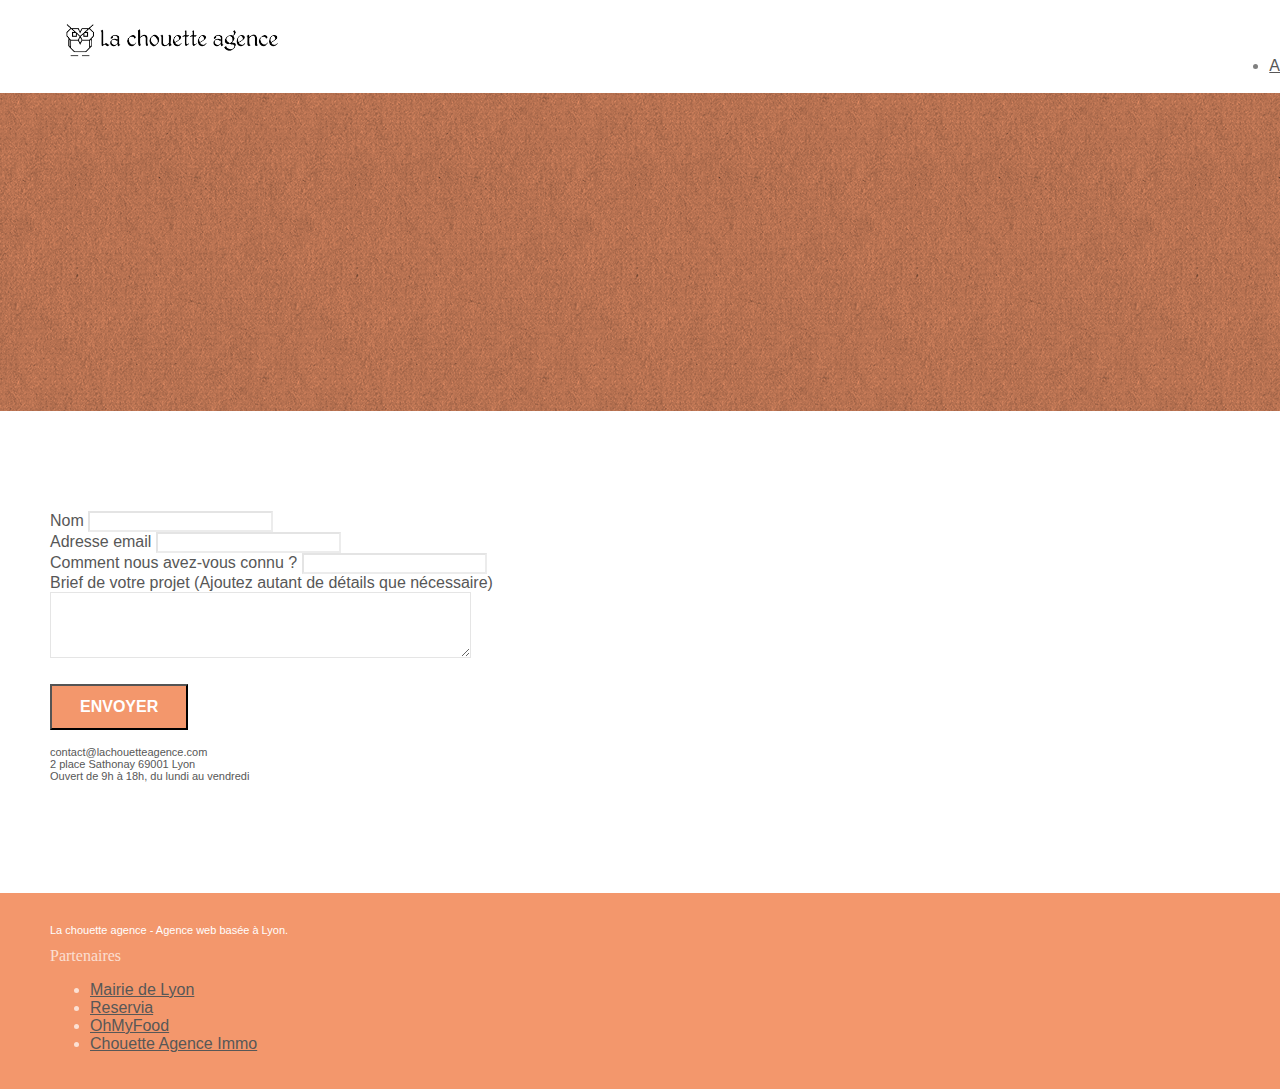
==== contact.html @ bffc6fe8 "balise canonical" ====
<!doctype html>
<html lang="fr">
<head> 
	<title>La Chouette Agence - Contact</title>

    <meta charset="utf-8">
    <meta name="description" content="Prêt pour redonner vie à votre projet ? Contactez La Chouette agence et parlez-nous de ce projet. Notre équipe aura le plaisir de vous contacter au plus vite et de commencer à le modeler selon vos besoins">
    <meta name="viewport" content="width=device-width, initial-scale=1.0, viewport-fit=cover">
	<meta name="robots" content="index, follow">

	<link rel="shortcut icon" type="image/ico" href="favicon.ico">
	<link rel="canonical" href="https://marysau.github.io/MaryleneSaurat_4_16022021/contact.html"/>

	<link rel="stylesheet" type="text/css" href="./css/bootstrap.min.css">
	<link rel="stylesheet" type="text/css" href="style.css">
	<link rel="stylesheet" type="text/css" href="./css/font-awesome.min.css">
	<link rel="stylesheet" type="text/css" href="./css/et-line.min.css">
	
    
<!-- Analytics -->
 
<!-- Analytics END -->
    
</head>
<body>
<!-- Principal conteneur -->
<div class="page-container">
    
<!-- bloc-0 -->
<div class="bloc bgc-white l-bloc " id="bloc-0">
	<div class="container bloc-sm">
		<nav class="navbar row">
			<div class="navbar-header">
				<a class="navbar-brand" href="index.html"><img src="img/la-chouette-agence.jpg" alt="Logo de La chouette agence" height="40" /></a>
				<!--<button id="nav-toggle" type="button" class="ui-navbar-toggle navbar-toggle" data-toggle="collapse" data-target=".navbar-1"><span class="sr-only">Toggle navigation</span><span class="icon-bar"></span><span class="icon-bar"></span><span class="icon-bar"></span></button>-->
			</div>
			<div class="collapse navbar-collapse navbar-1 special-dropdown-nav">
				<ul class="site-navigation nav navbar-nav">
					<li><a href="index.html">Accueil</a></li>
					<li></li>
					<li><a href="contact.html">Contact</a></li>
				</ul>
			</div>
		</nav>
	</div>
</div>
<!-- bloc-0 END -->

<!-- bloc-6 -->
<div class="bloc bg-dots-bg bg-repeat bgc-atomic-tangerine d-bloc bloc-bg-texture texture-paper" id="bloc-6">
	<div class="container bloc-lg">
		<div class="row">
			<div class="col-sm-12">
				<h1 class="text-center hero-bloc-text tc-white">
					Parlons web design !
				</h1>
				<p class="text-center mg-lg tc-white tight-width-whitespace">
					Nous sommes ravis que vous souhaitiez collaborer avec notre agence.<br>
					Parlez-nous de votre projet en complétant le formulaire ci-dessous.
				</p>
			</div>
		</div>
	</div>
</div>
<!-- bloc-6 END -->

<!-- bloc-7 -->
<div class="bloc bgc-white l-bloc" id="bloc-7">
	<div class="container bloc-lg">
		<div class="row">
			<div class="col-sm-6">
				<form id="form_1" novalidate success-msg="Your message has been sent." fail-msg="Sorry it seems that our mail server is not responding, Sorry for the inconvenience!">
					<div class="form-group">
						<label>
							Nom
						</label>
						<input id="name" class="form-control" required />
					</div>
					<div class="form-group">
						<label>
							Adresse email
						</label>
						<input id="email" class="form-control" type="email" required />
					</div>
					<div class="form-group">
						<label>
							Comment nous avez-vous connu ?
						</label>
						<input class="form-control" type="email" required id="input_504" />
					</div>
					<div class="form-group">
						<label>
							Brief de votre projet (Ajoutez autant de détails que nécessaire)<br>
						</label><textarea id="message" class="form-control" rows="4" cols="50" required></textarea>
					</div> 
					<button class="bloc-button btn btn-lg btn-block cta-hero btn-atomic-tangerine" type="submit">
						Envoyer
					</button>
				</form>
			</div>
			<div class="col-sm-6">
				<p>
					contact@lachouetteagence.com<br>2 place Sathonay 69001 Lyon<br>Ouvert de 9h à 18h, du lundi au vendredi<br>
				</p>
			</div>
		</div>
	</div>
</div>
<!-- bloc-7 END -->

<!-- ScrollToTop Button -->
<a class="bloc-button btn btn-d scrollToTop" onclick="scrollToTarget('1')"><span class="fa fa-chevron-up"></span></a>
<!-- ScrollToTop Button END-->


<!-- Footer - bloc-8 -->
<footer class="bloc bgc-atomic-tangerine d-bloc" id="bloc-8">
	<div class="container bloc-sm">
		<div class="row">
			<div class="col-sm-12">
				<p class="text-center white">
					La chouette agence - Agence web basée à Lyon.<br>
				</p>
				<div class="row row-no-gutters social">
					<div class="col-sm-3">
						<div class="text-center">
							<a class="social" href="https://www.twitter.com" title="Twitter"><span class="fa fa-twitter icon-md"></span></a>
						</div>
					</div>
					<div class="col-sm-3">
						<div class="text-center">
							<a class="social" href="https://www.facebook.com" title="Facebook" target="_blank" rel="noreferrer noopener"><span class="fa fa-facebook icon-md"></span></a>
						</div>
					</div>
					<div class="col-sm-3">
						<div class="text-center">
							<a class="social" href="https://www.dribbble.com" title="Dribble" target="_blank" rel="noreferrer noopener"><span class="fa fa-dribbble icon-md"></span></a>
						</div>
					</div>
					<div class="col-sm-3">
						<div class="text-center">
							<a class="social" href="https://www.instagram.com" title="Instagram" target="_blank" rel="noreferrer noopener"><span class="fa fa-instagram icon-md"></span></a>
						</div>
					</div>
				</div>
				<div class="row">
					<div class="col-sm-4">
						Partenaires
						<ul>
							<li><a href="#" title="Mairie de Lyon" target="_blank" rel="noreferrer noopener">Mairie de Lyon</a></li>
							<li><a href="#" title="Reservia" target="_blank" rel="noreferrer noopener">Reservia</a></li>
							<li><a href="#" title="OhMyFood" target="_blank" rel="noreferrer noopener">OhMyFood</a></li>
							<li><a href="#" title="Chouette Agence Immo" target="_blank" rel="noreferrer noopener">Chouette Agence Immo</a></li>
						</ul>		
					</div>
				</div>
			</div>
		</div>
	</div>
</footer>
<!-- Footer - bloc-8 END -->

</div>
<!-- Principal conteneur END -->

<!-- JavaScript -->
<script src="./js/jquery-2.1.0.js" defer></script>
<script src="./js/bootstrap.js" defer></script>
<script src="./js/blocs.js" defer></script>
<script src="./js/jquery.touchSwipe.js" defer></script>
<script src="./js/gmaps.js" defer></script>
<!-- JavaScript END -->

</body>
</html>
---- style.css ----
body {
    margin: 0;
    padding: 0;
    background: #FFF;
    overflow-x: hidden;
    -webkit-font-smoothing: antialiased;
    -moz-osx-font-smoothing: grayscale;
}

a,
button {
    transition: all .3s ease-in-out;
    outline: none!important;
}

a:hover {
    text-decoration: none;
    cursor: pointer;
}

#page-loading-blocs-notifaction {
    position: fixed;
    top: 0;
    bottom: 0;
    width: 100%;
    z-index: 100000;
    background: #FFFFFF url("img/pageload-spinner.gif") no-repeat center center;
}

.bloc {
    width: 100%;
    clear: both;
    background: 50% 50% no-repeat;
    padding: 0 50px;
    -webkit-background-size: cover;
    -moz-background-size: cover;
    -o-background-size: cover;
    background-size: cover;
    position: relative;
}

.bloc .container {
    padding-left: 0;
    padding-right: 0;
}

.bloc-lg {
    padding: 100px 50px;
}

.bloc-md {
    padding: 50px;
}

.bloc-sm {
    padding: 20px 50px;
}

.bg-center,
.bg-l-edge,
.bg-r-edge,
.bg-t-edge,
.bg-b-edge,
.bg-tl-edge,
.bg-bl-edge,
.bg-tr-edge,
.bg-br-edge,
.bg-repeat {
    -webkit-background-size: auto!important;
    -moz-background-size: auto!important;
    -o-background-size: auto!important;
    background-size: auto!important;
}

.bg-repeat {
    background: repeat;
}

.bg-t-edge {
    background: top no-repeat;
}

.bloc-bg-texture::before {
    content: "";
    background-size: 2px 2px;
    position: absolute;
    top: 0;
    bottom: 0;
    left: 0;
    right: 0;
}

.texture-paper::before {
    background: url("img/texture-paper.jpg");
    background-size: 280px 280px;
}

.b-parallax {
    background-attachment: fixed;
}

.d-bloc {
    color: rgba(255, 255, 255, .7);
}

.d-bloc button:hover {
    color: rgba(255, 255, 255, .9);
}

.d-bloc .icon-round,
.d-bloc .icon-square,
.d-bloc .icon-rounded,
.d-bloc .icon-semi-rounded-a,
.d-bloc .icon-semi-rounded-b {
    border-color: rgba(255, 255, 255, .9);
}

.d-bloc .divider-h span {
    border-color: rgba(255, 255, 255, .2);
}

.d-bloc .a-btn,
.d-bloc .navbar a,
.d-bloc .navbar-brand,
.d-bloc a .icon-sm,
.d-bloc a .icon-md,
.d-bloc a .icon-lg,
.d-bloc a .icon-xl,
.d-bloc h1 a,
.d-bloc h2 a,
.d-bloc h3 a,
.d-bloc h4 a,
.d-bloc h5 a,
.d-bloc h6 a,
.d-bloc p a {
    color: rgba(255, 255, 255, .6);
}

.d-bloc .a-btn:hover,
.d-bloc .navbar a:hover,
.d-bloc .navbar-brand:hover,
.d-bloc a:hover .icon-sm,
.d-bloc a:hover .icon-md,
.d-bloc a:hover .icon-lg,
.d-bloc a:hover .icon-xl,
.d-bloc h1 a:hover,
.d-bloc h2 a:hover,
.d-bloc h3 a:hover,
.d-bloc h4 a:hover,
.d-bloc h5 a:hover,
.d-bloc h6 a:hover,
.d-bloc p a:hover {
    color: rgba(255, 255, 255, 1);
}

.d-bloc .navbar-toggle .icon-bar {
    background: rgba(255, 255, 255, 1);
}

.d-bloc .btn-wire,
.d-bloc .btn-wire:hover {
    color: rgba(255, 255, 255, 1);
    border-color: rgba(255, 255, 255, 1);
}

.d-bloc .panel {
    color: rgba(0, 0, 0, .5);
}

.d-bloc .panel button:hover {
    color: rgba(0, 0, 0, .7);
}

.d-bloc .panel icon {
    border-color: rgba(0, 0, 0, .7);
}

.d-bloc .panel .divider-h span {
    border-color: rgba(0, 0, 0, .1);
}

.d-bloc .panel .a-btn {
    color: rgba(0, 0, 0, .6);
}

.d-bloc .panel .a-btn:hover {
    color: rgba(0, 0, 0, 1);
}

.d-bloc .panel .btn-wire,
.d-bloc .panel .btn-wire:hover {
    color: rgba(0, 0, 0, .7);
    border-color: rgba(0, 0, 0, .3);
}

.d-bloc .panel,
.l-bloc {
    color: rgba(0, 0, 0, .5);
}

.d-bloc .panel button:hover,
.l-bloc button:hover {
    color: rgba(0, 0, 0, .7);
}

.l-bloc .icon-round,
.l-bloc .icon-square,
.l-bloc .icon-rounded,
.l-bloc .icon-semi-rounded-a,
.l-bloc .icon-semi-rounded-b {
    border-color: rgba(0, 0, 0, .7);
}

.d-bloc .panel .divider-h span,
.l-bloc .divider-h span {
    border-color: rgba(0, 0, 0, .1);
}

.d-bloc .panel .a-btn,
.l-bloc .a-btn,
.l-bloc .navbar a,
.l-bloc .navbar-brand,
.l-bloc a .icon-sm,
.l-bloc a .icon-md,
.l-bloc a .icon-lg,
.l-bloc a .icon-xl,
.l-bloc h1 a,
.l-bloc h2 a,
.l-bloc h3 a,
.l-bloc h4 a,
.l-bloc h5 a,
.l-bloc h6 a,
.l-bloc p a {
    color: rgba(0, 0, 0, .6);
}

.d-bloc .panel .a-btn:hover,
.l-bloc .a-btn:hover,
.l-bloc .navbar a:hover,
.l-bloc .navbar-brand:hover,
.l-bloc a:hover .icon-sm,
.l-bloc a:hover .icon-md,
.l-bloc a:hover .icon-lg,
.l-bloc a:hover .icon-xl,
.l-bloc h1 a:hover,
.l-bloc h2 a:hover,
.l-bloc h3 a:hover,
.l-bloc h4 a:hover,
.l-bloc h5 a:hover,
.l-bloc h6 a:hover,
.l-bloc p a:hover {
    color: rgba(0, 0, 0, 1);
}

.l-bloc .navbar-toggle .icon-bar {
    color: rgba(0, 0, 0, .6);
}

.d-bloc .panel .btn-wire,
.d-bloc .panel .btn-wire:hover,
.l-bloc .btn-wire,
.l-bloc .btn-wire:hover {
    color: rgba(0, 0, 0, .7);
    border-color: rgba(0, 0, 0, .3);
}

.voffset {
    margin-top: 30px;
}

.voffset-lg {
    margin-top: 80px;
}

.row-no-gutters {
    margin-right: 0;
    margin-left: 0;
}

.row.row-no-gutters > [class^="col-"],
.row.row-no-gutters > [class*=" col-"] {
    padding-right: 0;
    padding-left: 0;
}

#bloc-1-hero h1 {
    font-size: 32px;
}

.navbar {
    margin-bottom: 0;
    z-index: 1;
}

.navbar-brand {
    height: auto;
    padding: 3px 15px;
    font-size: 25px;
    font-weight: normal;
    font-weight: 600;
    line-height: 44px;
}

.navbar-brand img {
    max-height: 200px;
    margin: 0 5px 0 0;
    display: inline;
}

.navbar-brand img[src$=svg] {
    min-width: 100px;
}

.nav-center .navbar-brand img {
    margin: 0;
}

.navbar .nav {
    padding-top: 2px;
    margin-right: -16px;
    float: right;
    z-index: 1;
}

.nav > li {
    float: left;
    margin-top: 4px;
    font-size: 16px;
}

.navbar-nav .open .dropdown-menu > li > a {
    text-align: inherit;
}

.nav > li a:hover,
.nav > li a:focus {
    background: transparent;
}

.navbar-toggle {
    margin: 10px 10px 0 0;
    border: 0px;
}

.navbar-toggle:hover {
    background: transparent!important;
}

.navbar-toggle .icon-bar {
    background-color: rgba(0, 0, 0, .5);
    width: 26px;
}

.nav-invert .navbar .nav {
    float: left;
}

.nav-invert .navbar-header,
.nav-invert .navbar-brand {
    float: right;
    position: relative;
    z-index: 2;
}

@media (min-width: 768px) {
    .site-navigation {
        position: absolute;
        top: 50%;
        right: 20px;
        transform: translate(0, -50%);
        -webkit-transform: translateY(-50%);
    }
    .nav > li .dropdown-menu a,
    .nav > li .dropdown-menu a:hover {
        color: #484848;
    }
    .nav-invert .site-navigation {
        left: 0;
        right: 0;
    }
    .nav-center {
        text-align: center;
    }
    .nav-center .navbar-header {
        width: 100%;
    }
    .nav-center .navbar-header,
    .nav-center .navbar-brand,
    .nav-center .nav > li {
        float: none;
        display: inline-block;
    }
    .nav-center .site-navigation {
        position: relative;
        width: 100%;
        right: 0;
        margin-right: 0px;
        margin-top: 20px;
    }
    .nav-center.mini-nav .navbar-toggle {
        float: none;
        margin: 10px auto 0;
    }
}

.nav > li > .dropdown a {
    background: none!important;
    display: block;
    padding: 14px 15px;
}

nav .caret {
    margin: 0 5px;
}

.dropdown-menu .dropdown-menu {
    top: -8px;
    left: 100%;
}

.dropdown-menu .dropmenu-flow-right {
    top: 100%;
    left: 0;
    margin-left: -1px;
    border-top-left-radius: 0;
    border-top-right-radius: 0;
}

.dropdown-menu .dropdown span {
    border: 4px solid black;
    border-top-color: transparent;
    border-right-color: transparent;
    border-bottom-color: transparent;
    margin: 6px -5px 0 0!important;
    float: right;
}

.mg-md {
    margin-top: 10px;
    margin-bottom: 20px;
}

.mg-lg {
    margin-top: 10px;
    margin-bottom: 40px;
}

.btn {
    margin: 0 5px 5px 0;
}

.btn.pull-right {
    margin: 0 0 5px 5px;
}

.btn-d,
.btn-d:hover,
.btn-d:focus {
    color: #FFF;
    background: rgba(0, 0, 0, .3);
}

button {
    outline: none!important;
}

.btn-rd {
    border-radius: 40px;
}

.btn-clean {
    border: 1px solid rgba(0, 0, 0, .08);
    border-bottom-color: rgba(0, 0, 0, .1);
    text-shadow: 0 1px 0 rgba(0, 0, 1, .1);
    box-shadow: 0 1px 3px rgba(0, 0, 1, .25), inset 0 1px 0 0 rgba(255, 255, 255, .15);
}

.icon-md {
    font-size: 30px!important;
}

.icon-lg {
    font-size: 60px!important;
}

.sm-shadow {
    text-shadow: 0 1px 2px rgba(0, 0, 0, .3);
}

.panel-sq,
.panel-sq .panel-heading,
.panel-sq .panel-footer {
    border-radius: 0;
}

.panel-rd {
    border-radius: 30px;
}

.panel-rd .panel-heading {
    border-radius: 29px 29px 0 0;
}

.panel-rd .panel-footer {
    border-radius: 0 0 29px 29px;
}

.form-control {
    border-color: rgba(0, 0, 0, .1);
    box-shadow: none;
}

.scrollToTop {
    width: 40px;
    height: 40px;
    position: fixed;
    bottom: 20px;
    right: 20px;
    opacity: 0;
    z-index: 500;
    transition: all .3s ease-in-out;
}

.scrollToTop span {
    margin-top: 6px;
}

.showScrollTop {
    font-size: 14px;
    opacity: 1;
}

a[data-lightbox] {
    position: relative;
    display: block;
    text-align: center;
}

a[data-lightbox]:hover::before {
    content: "+";
    font-family: "HelveticaNeue-Light", "Helvetica Neue Light", "Helvetica Neue", Helvetica, Arial;
    font-size: 32px;
    width: 50px;
    height: 50px;
    margin-left: -25px;
    border-radius: 50%;
    background: rgba(0, 0, 0, .6);
    color: #FFF;
    font-weight: 100;
    z-index: 1;
    position: absolute;
    top: 50%;
    transform: translateY(-50%);
    -webkit-transform: translateY(-50%);
}

a[data-lightbox]:hover img {
    opacity: 0.6;
    -webkit-animation-fill-mode: none;
    animation-fill-mode: none;
}

#lightbox-modal {
    display: flex;
    align-items: center;
}

#lightbox-modal .modal-dialog {
    width: 90%;
    max-width: 900px;
    margin: 0 auto 0;
}

#lightbox-modal .modal-dialog img {
    max-height: 90vh;
    margin: 0 auto;
}

.lightbox-caption {
    padding: 20px;
    color: #FFF;
    background: rgba(0, 0, 0, .5);
    position: absolute;
    left: 15px;
    right: 15px;
    bottom: 5px;
}

.close-lightbox {
    color: #FFF;
    font-size: 30px;
    position: absolute;
    top: 20px;
    right: 20px;
    z-index: 20;
    background: rgba(0, 0, 0, .5);
    border: none;
    line-height: 30px;
    padding: 0 9px 5px;
    opacity: 0.3;
}

.close-lightbox:hover,
.next-lightbox:hover,
.prev-lightbox:hover {
    opacity: 1.0;
    color: #FFF;
}

.next-lightbox,
.prev-lightbox {
    font-size: 20px;
    color: rgba(255, 255, 255, .9);
    background: rgba(0, 0, 0, .5);
    transition: all .2s ease-in-out;
    position: absolute;
    top: 45%;
    z-index: 1;
    opacity: 0.4;
}

.next-lightbox {
    padding: 6px 8px 1px 13px;
    right: 25px;
}

.prev-lightbox {
    padding: 6px 13px 1px 10px;
    left: 25px;
}

.snapshot-lb .modal-body {
    padding-bottom: 45px;
}

.snapshot-lb .lightbox-caption {
    padding: 0;
    color: rgba(0, 0, 0, .5);
    background: none;
}

h1,
h2,
h3,
h4,
h5,
h6,
p,
label,
.btn,
a {
    font-family: "helvetica";
    font-weight: 400;
    color: #575757!important;
}

.container {
    max-width: 1000px;
}

.hero-bloc-text {
    font-size: 38px;
}

.hero-bloc-text-sub {
    font-size: 36px;
}

.statement-bloc-text {
    line-height: 26px;
    font-style: italic;
    font-size: 20px;
    text-align: center;
    font-weight: lighter;
    max-width: 520px;
    margin: auto auto auto auto;
}

p {
    font-size: 11px;
}

.tight-width-whitespace {
    max-width: 600px;
    margin: auto auto auto auto;
}

.h1 {
    font-size: 20px;
    font-family: "Open Sans";
}

.cta-hero {
    margin-top: 22px;
    color: #FFFFFF!important;
    text-transform: uppercase;
    padding: 12px 28px 12px 28px;
    font-size: 16px;
    font-weight: 700;
}

.social {
    max-width: 400px;
    margin: auto auto auto auto;
}

h2 {
    font-size: 22px;
    line-height: 1.4em;
}

h3 {
    font-size: 15px;
    text-transform: uppercase;
    font-weight: 700;
    color: #333333!important;
}

.med-width-whitespace {
    max-width: 800px;
    margin: auto auto auto auto;
    box-shadow: 0px 0px 0px #000000;
}

h1 {
    color: #333333!important;
}

h4 {
    color: #333333!important;
}

.icons {
    margin-bottom: 14px;
    margin-top: 24px;
}

.white {
    color: #FFFFFF!important;
}

.portfolio-thumb {
    margin-bottom: 24px;
}

.portfolio-row {
    margin-bottom: 44px;
    margin-top: 50px;
}

.avatar {
    box-shadow: 0px 4px 9px rgba(0, 0, 0, 0.3);
}

.black-background {
    background-color: rgba(165, 147, 99, 0.7);
    padding: 40px 40px 40px 40px;
}

.bold-link {
    font-weight: 900;
    text-decoration: underline!important;
}

.bgc-white {
    background-color: #FFFFFF;
}

.bgc-dark-slate-blue {
    background-color: #364577;
}

.bgc-atomic-tangerine {
    background-color: #F3976C;
}

.tc-white {
    color: #F3976C!important;
}

.btn-atomic-tangerine {
    background: #F3976C;
    color: #FFFFFF!important;
}

.btn-atomic-tangerine:hover {
    background: #c27956!important;
    color: #FFFFFF!important;
}

.ltc-white {
    color: #FFFFFF!important;
}

.ltc-white:hover {
    color: #cccccc!important;
}

.ltc-atomic-tangerine {
    color: #F3976C!important;
}

.ltc-atomic-tangerine:hover {
    color: #c27956!important;
}

.icon-dark-slate-blue {
    color: #364577!important;
    border-color: #364577!important;
}

.bg-dots-bg {
    background-image: url("img/dots-bg.jpg");
}

.bg-lines-h2-bg {
    background-image: url("img/lines-h2-bg.jpg");
}

.bg-banniere {
    background-image: url("img/la-chouette-agence-banniere.jpg");
}

.bg-presentation {
    background-image: url("img/image-de-presentation.jpg");
}

@media (max-width: 1024px) {
    .bloc {
        padding-left: 20px;
        padding-right: 20px;
    }
    .bloc.full-width-bloc,
    .bloc-tile-2.full-width-bloc .container,
    .bloc-tile-3.full-width-bloc .container,
    .bloc-tile-4.full-width-bloc .container {
        padding-left: 0;
        padding-right: 0;
    }
}

@media (max-width: 992px) and (min-width: 768px) {
    .navbar .nav {
        max-width: 80%
    }
    .nav-center.navbar .nav {
        max-width: 100%
    }
}

@media only screen and (min-device-width: 768px) and (max-device-width: 1024px) and (orientation: landscape) {
    .b-parallax {
        background-attachment: scroll;
    }
}

@media only screen and (min-device-width: 1024px) and (max-device-width: 1366px) and (-webkit-min-device-pixel-ratio: 1.5) {
    .b-parallax {
        background-attachment: scroll;
    }
}

@media (max-width: 991px) {
    .container {
        width: 100%;
    }
    .b-parallax {
        background-attachment: scroll;
    }
    .page-container,
    #hero-bloc {
        overflow-x: hidden;
        position: relative;
    }
    .bloc {
        padding-left: constant(safe-area-inset-left);
        padding-right: constant(safe-area-inset-right);
    }
    .bloc-group,
    .bloc-group .bloc {
        display: block;
        width: 100%;
    }
    .bloc-fill-screen .fill-bloc-top-edge,
    .bloc-fill-screen .fill-bloc-bottom-edge {
        padding: 0 20px;
        padding-left: constant(safe-area-inset-left);
        padding-right: constant(safe-area-inset-right);
    }
}

@media (max-width: 767px) {
    .page-container {
        overflow-x: hidden;
        position: relative;
    }
    h1,
    h2,
    h3,
    h4,
    h5,
    h6,
    p,
    #disqus_thread {
        padding-left: 10px!important;
        padding-right: 10px!important;
    }
    .b-parallax {
        background-attachment: scroll;
    }
    .navbar .nav {
        padding-top: 0;
        border-top: 1px solid rgba(0, 0, 0, .2);
        float: none!important;
    }
    .navbar.row {
        margin-left: 0;
        margin-right: 0;
    }
    .site-navigation {
        position: inherit;
        transform: none;
        -webkit-transform: none;
        -ms-transform: none;
    }
    .nav > li {
        margin-top: 0;
        border-bottom: 1px solid rgba(0, 0, 0, .1);
        background: rgba(0, 0, 0, .05);
        text-align: left;
        padding-left: 15px;
        width: 100%;
    }
    .nav > li:hover {
        background: rgba(0, 0, 0, .08);
    }
    .dropdown .dropdown a .caret {
        float: none;
        margin: 5px 0 0 10px!important;
        border: 4px solid black;
        border-bottom-color: transparent;
        border-right-color: transparent;
        border-left-color: transparent;
    }
    #hero-bloc .navbar .nav {
        background: rgba(0, 0, 0, .8);
    }
    #hero-bloc .navbar .nav a {
        color: rgba(255, 255, 255, .6);
    }
    .hero {
        padding: 50px 0;
    }
    .hero-nav {
        left: -1px;
        right: -1px;
    }
    .navbar-collapse {
        padding: 0;
        overflow-x: hidden;
        -webkit-box-shadow: none;
        box-shadow: none;
    }
    .navbar-brand img {
        max-height: 40px;
        width: auto;
    }
    .nav-invert .navbar-header {
        float: none;
        width: 100%;
    }
    .nav-invert .navbar-toggle {
        float: left;
        margin-left: 10px;
    }
    .bloc {
        padding-left: 0;
        padding-right: 0;
    }
    .bloc-xxl,
    .bloc-xl,
    .bloc-lg {
        padding: 40px 0;
    }
    .bloc-sm,
    .bloc-md {
        padding-left: 0;
        padding-right: 0;
    }
    .bloc-tile-2 .container,
    .bloc-tile-3 .container,
    .bloc-tile-4 .container,
    .bloc-fill-screen .fill-bloc-top-edge,
    .bloc-fill-screen .fill-bloc-bottom-edge {
        padding-left: 0;
        padding-right: 0;
    }
    .a-block {
        padding: 0 10px;
    }
    .btn-dwn {
        display: none;
    }
    .voffset {
        margin-top: 5px;
    }
    .voffset-md {
        margin-top: 20px;
    }
    .voffset-lg {
        margin-top: 30px;
    }
    form {
        padding: 5px;
    }
    .close-lightbox {
        display: inline-block;
    }
    .blocsapp-device-iphone5 {
        background-size: 216px 425px;
        padding-top: 60px;
        width: 216px;
        height: 425px;
    }
    .blocsapp-device-iphone5 img {
        width: 180px;
        height: 320px;
    }
}

@media (max-width: 400px) {
    .bloc {
        padding-left: 0;
        padding-right: 0;
    }
}

@media (max-width: 767px) {
    .bloc-mob-center-text {
        text-align: center;
    }
}
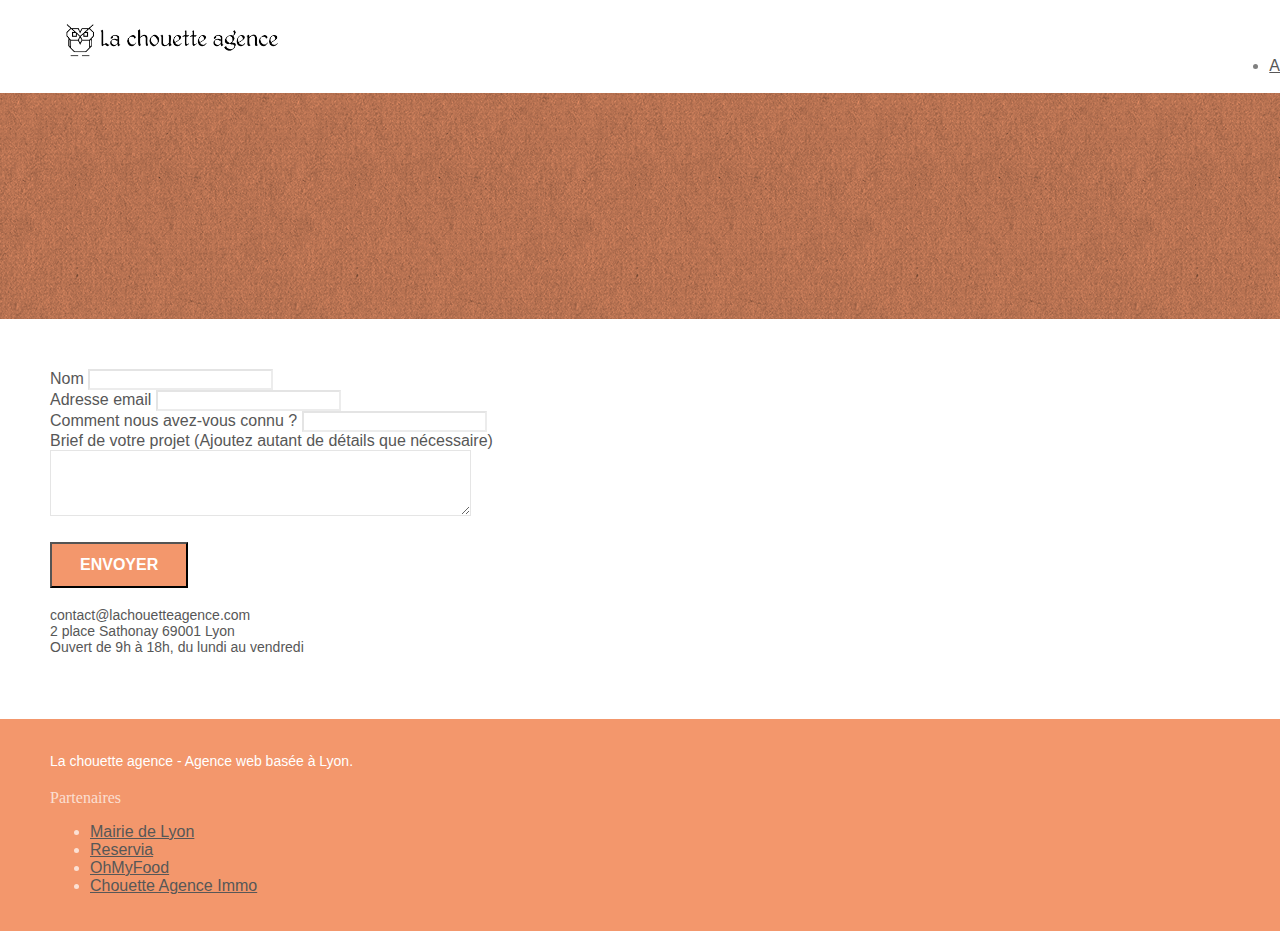
==== commit bf071e31: "modification footer" ====
--- a/contact.html
+++ b/contact.html
@@ -19,15 +19,15 @@
     
 <!-- Analytics -->
  
-<!-- Analytics END -->
-    
+<!-- Analytics END -->    
 </head>
+
 <body>
 <!-- Principal conteneur -->
 <div class="page-container">
     
 <!-- bloc-0 -->
-<div class="bloc bgc-white l-bloc " id="bloc-0">
+<header class="bloc bgc-white l-bloc " id="bloc-0">
 	<div class="container bloc-sm">
 		<nav class="navbar row">
 			<div class="navbar-header">
@@ -43,11 +43,11 @@
 			</div>
 		</nav>
 	</div>
-</div>
+</header>
 <!-- bloc-0 END -->
 
 <!-- bloc-6 -->
-<div class="bloc bg-dots-bg bg-repeat bgc-atomic-tangerine d-bloc bloc-bg-texture texture-paper" id="bloc-6">
+<section class="bloc bg-dots-bg bg-repeat bgc-atomic-tangerine d-bloc bloc-bg-texture texture-paper" id="bloc-6">
 	<div class="container bloc-lg">
 		<div class="row">
 			<div class="col-sm-12">
@@ -61,11 +61,11 @@
 			</div>
 		</div>
 	</div>
-</div>
+</section>
 <!-- bloc-6 END -->
 
 <!-- bloc-7 -->
-<div class="bloc bgc-white l-bloc" id="bloc-7">
+<section class="bloc bgc-white l-bloc" id="bloc-7">
 	<div class="container bloc-lg">
 		<div class="row">
 			<div class="col-sm-6">
@@ -105,7 +105,7 @@
 			</div>
 		</div>
 	</div>
-</div>
+</section>
 <!-- bloc-7 END -->
 
 <!-- ScrollToTop Button -->
@@ -159,7 +159,6 @@
 	</div>
 </footer>
 <!-- Footer - bloc-8 END -->
-
 </div>
 <!-- Principal conteneur END -->
 
@@ -170,6 +169,5 @@
 <script src="./js/jquery.touchSwipe.js" defer></script>
 <script src="./js/gmaps.js" defer></script>
 <!-- JavaScript END -->
-
 </body>
 </html>
--- a/style.css
+++ b/style.css
@@ -45,7 +45,7 @@
 }
 
 .bloc-lg {
-    padding: 100px 50px;
+    padding: 50px 50px;
 }
 
 .bloc-md {
@@ -677,7 +677,7 @@
 }
 
 p {
-    font-size: 11px;
+    font-size: 14px;
 }
 
 .tight-width-whitespace {
@@ -701,7 +701,23 @@
 
 .social {
     max-width: 400px;
+    margin: 20px auto 20px auto;
+}
+
+.partenaire {
+    max-width: 500px;
     margin: auto auto auto auto;
+    display: flex;
+    justify-content: space-evenly;
+}
+
+.partenaire-a {
+    color: rgba(255, 255, 255, .6)!important;
+    font-weight: bold;
+}
+
+.partenaire-a:hover {
+    color: white!important;
 }
 
 h2 {
@@ -762,6 +778,10 @@
     text-decoration: underline!important;
 }
 
+.bold {
+    font-weight: bold;
+}
+
 .bgc-white {
     background-color: #FFFFFF;
 }
@@ -776,6 +796,10 @@
 
 .tc-white {
     color: #F3976C!important;
+}
+
+.tc-yellow {
+    color: #FCCF47!important;
 }
 
 .btn-atomic-tangerine {
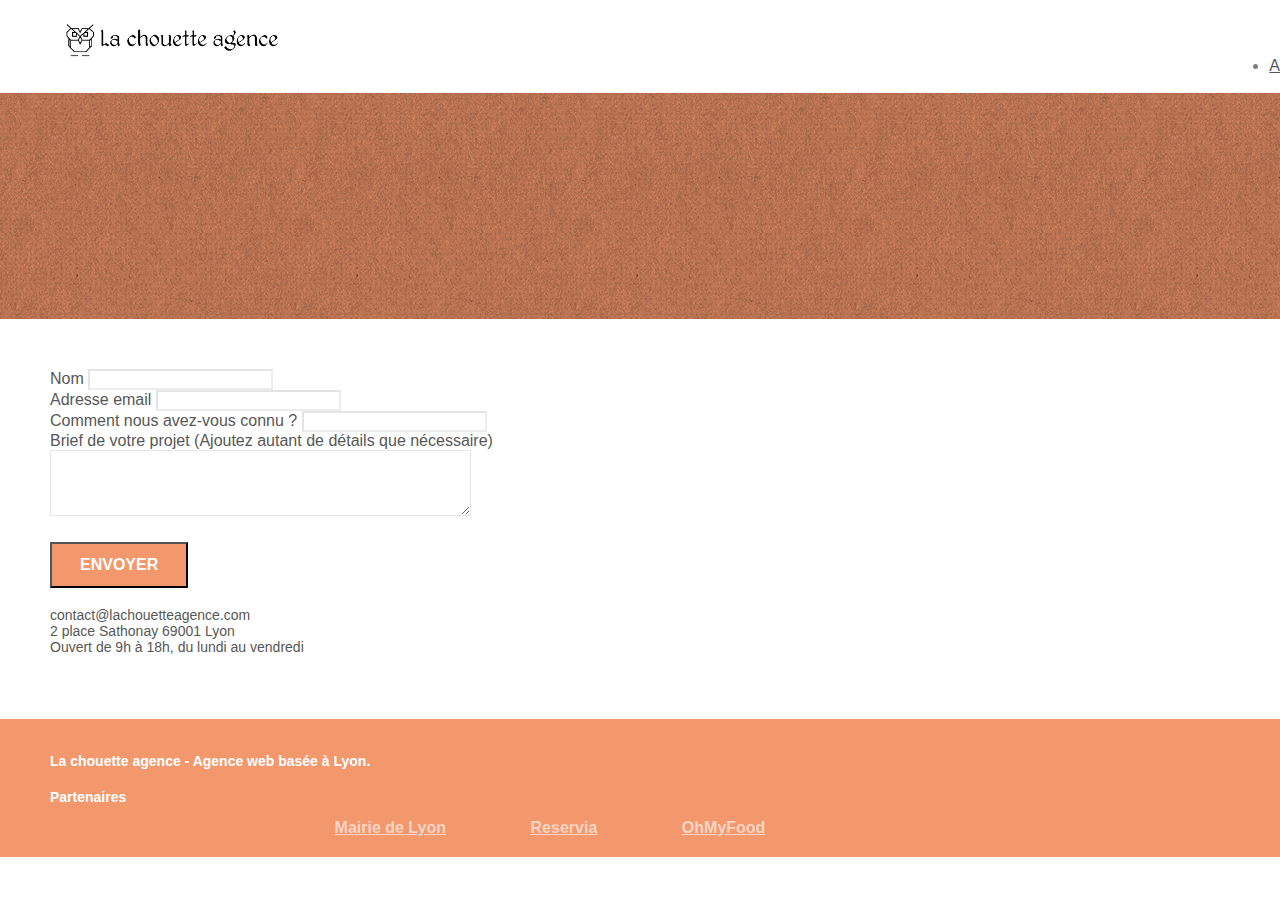
==== commit 2d95cdbd: "lightbox" ====
--- a/contact.html
+++ b/contact.html
@@ -116,45 +116,40 @@
 <!-- Footer - bloc-8 -->
 <footer class="bloc bgc-atomic-tangerine d-bloc" id="bloc-8">
 	<div class="container bloc-sm">
-		<div class="row">
-			<div class="col-sm-12">
-				<p class="text-center white">
-					La chouette agence - Agence web basée à Lyon.<br>
-				</p>
-				<div class="row row-no-gutters social">
-					<div class="col-sm-3">
-						<div class="text-center">
-							<a class="social" href="https://www.twitter.com" title="Twitter"><span class="fa fa-twitter icon-md"></span></a>
-						</div>
-					</div>
-					<div class="col-sm-3">
-						<div class="text-center">
-							<a class="social" href="https://www.facebook.com" title="Facebook" target="_blank" rel="noreferrer noopener"><span class="fa fa-facebook icon-md"></span></a>
-						</div>
-					</div>
-					<div class="col-sm-3">
-						<div class="text-center">
-							<a class="social" href="https://www.dribbble.com" title="Dribble" target="_blank" rel="noreferrer noopener"><span class="fa fa-dribbble icon-md"></span></a>
-						</div>
-					</div>
-					<div class="col-sm-3">
-						<div class="text-center">
-							<a class="social" href="https://www.instagram.com" title="Instagram" target="_blank" rel="noreferrer noopener"><span class="fa fa-instagram icon-md"></span></a>
-						</div>
-					</div>
+		<div class="col-sm-12">
+			<p class="text-center white bold">
+				La chouette agence - Agence web basée à Lyon.<br>
+			</p>
+			<div class="row social">
+				<div class="col-sm-3 text-center">
+					<a class="social" href="https://www.twitter.com" title="Twitter"><span class="fa fa-twitter icon-md"></span></a>
 				</div>
-				<div class="row">
-					<div class="col-sm-4">
-						Partenaires
-						<ul>
-							<li><a href="#" title="Mairie de Lyon" target="_blank" rel="noreferrer noopener">Mairie de Lyon</a></li>
-							<li><a href="#" title="Reservia" target="_blank" rel="noreferrer noopener">Reservia</a></li>
-							<li><a href="#" title="OhMyFood" target="_blank" rel="noreferrer noopener">OhMyFood</a></li>
-							<li><a href="#" title="Chouette Agence Immo" target="_blank" rel="noreferrer noopener">Chouette Agence Immo</a></li>
-						</ul>		
-					</div>
+				<div class="col-sm-3 text-center">
+					<a class="social" href="https://www.facebook.com" title="Facebook" target="_blank" rel="noreferrer noopener"><span class="fa fa-facebook icon-md"></span></a>
+				</div>
+				<div class="col-sm-3 text-center">
+					<a class="social" href="https://www.dribbble.com" title="Dribble" target="_blank" rel="noreferrer noopener"><span class="fa fa-dribbble icon-md"></span></a>
+				</div>
+				<div class="col-sm-3 text-center">
+					<a class="social" href="https://www.instagram.com" title="Instagram" target="_blank" rel="noreferrer noopener"><span class="fa fa-instagram icon-md"></span></a>
 				</div>
 			</div>
+		</div>
+		<div class="col-sm-12 ">
+			<p class="text-center white bold">
+				Partenaires
+			</p>
+			<div class="row partenaire">
+				<div class="col-sm-3 text-center">
+					<a class="partenaire-a" href="#" title="Mairie de Lyon" target="_blank" rel="noreferrer noopener">Mairie de Lyon</a>
+				</div>
+				<div class="col-sm-3 text-center">
+					<a class="partenaire-a" href="#" title="Reservia" target="_blank" rel="noreferrer noopener">Reservia</a>
+				</div>
+				<div class="col-sm-3 text-center">
+					<a class="partenaire-a" href="#" title="OhMyFood" target="_blank" rel="noreferrer noopener">OhMyFood</a>
+				</div>
+			</div>	
 		</div>
 	</div>
 </footer>
--- a/style.css
+++ b/style.css
@@ -285,6 +285,7 @@
 
 #bloc-1-hero h1 {
     font-size: 32px;
+    line-height: 1.5;
 }
 
 .navbar {
@@ -584,6 +585,7 @@
     left: 15px;
     right: 15px;
     bottom: 5px;
+    text-align: center;
 }
 
 .close-lightbox {
@@ -705,7 +707,7 @@
 }
 
 .partenaire {
-    max-width: 500px;
+    max-width: 600px;
     margin: auto auto auto auto;
     display: flex;
     justify-content: space-evenly;
@@ -760,8 +762,8 @@
 }
 
 .portfolio-row {
-    margin-bottom: 44px;
-    margin-top: 50px;
+    margin-bottom: 25px;
+    margin-top: 25px;
 }
 
 .avatar {
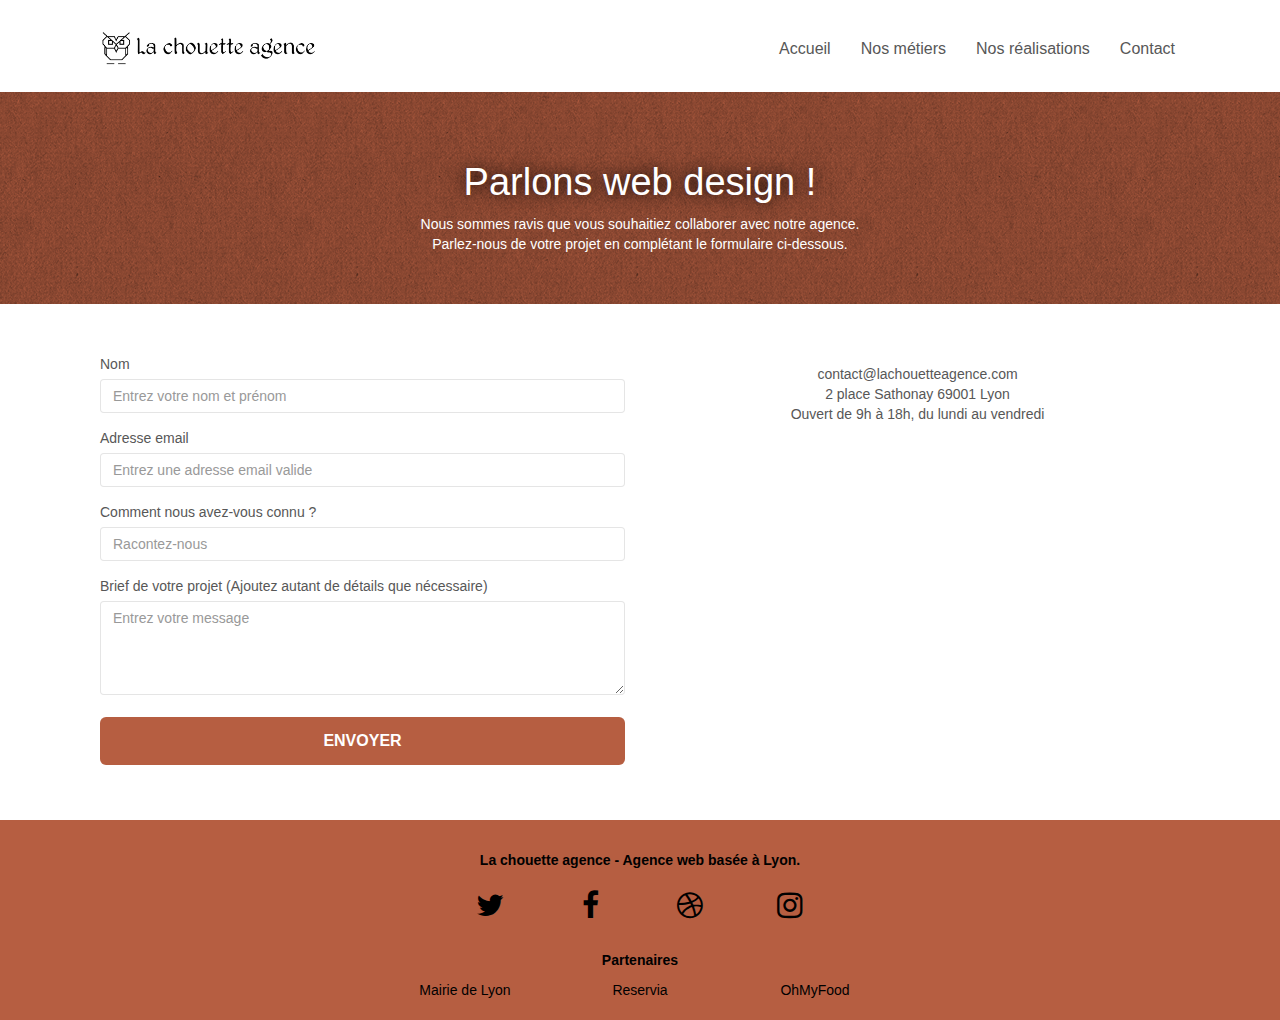
==== commit 1a440142: "page contact" ====
--- a/contact.html
+++ b/contact.html
@@ -11,11 +11,11 @@
 	<link rel="shortcut icon" type="image/ico" href="favicon.ico">
 	<link rel="canonical" href="https://marysau.github.io/MaryleneSaurat_4_16022021/contact.html"/>
 
-	<link rel="stylesheet" type="text/css" href="./css/bootstrap.min.css">
+	<link rel="stylesheet" type="text/css" href="./css/bootstrap.css">
 	<link rel="stylesheet" type="text/css" href="style.css">
-	<link rel="stylesheet" type="text/css" href="./css/font-awesome.min.css">
-	<link rel="stylesheet" type="text/css" href="./css/et-line.min.css">
-	
+	<link rel="stylesheet" type="text/css" href="./css/font-awesome.css">
+	<link rel="stylesheet" type="text/css" href="./css/et-line.css">
+   
     
 <!-- Analytics -->
  
@@ -23,50 +23,57 @@
 </head>
 
 <body>
-<!-- Principal conteneur -->
-<div class="page-container">
-    
+	<!-- Principal conteneur -->
+	<div class="page-container">
+	
 <!-- bloc-0 -->
-<header class="bloc bgc-white l-bloc " id="bloc-0">
-	<div class="container bloc-sm">
+<header class="bloc bloc-sm bgc-white l-bloc" id="bloc-0">
+	<!--<div class="container bloc-sm">-->
 		<nav class="navbar row">
 			<div class="navbar-header">
-				<a class="navbar-brand" href="index.html"><img src="img/la-chouette-agence.jpg" alt="Logo de La chouette agence" height="40" /></a>
-				<!--<button id="nav-toggle" type="button" class="ui-navbar-toggle navbar-toggle" data-toggle="collapse" data-target=".navbar-1"><span class="sr-only">Toggle navigation</span><span class="icon-bar"></span><span class="icon-bar"></span><span class="icon-bar"></span></button>-->
+				<a class="navbar-brand" href="index.html"><img src="img/la-chouette-agence.jpg" alt="Logo de La chouette agence"
+					/></a>
+				<button id="nav-toggle" type="button" class="ui-navbar-toggle navbar-toggle" data-toggle="collapse" data-target=".navbar-1">
+					<span class="sr-only">Toggle navigation</span>
+					<span class="icon-bar"></span>
+					<span class="icon-bar"></span>
+					<span class="icon-bar"></span>
+				</button>
 			</div>
 			<div class="collapse navbar-collapse navbar-1 special-dropdown-nav">
 				<ul class="site-navigation nav navbar-nav">
 					<li><a href="index.html">Accueil</a></li>
-					<li></li>
+					<li><a href="index.html#bloc-2-services">Nos métiers</a></li>
+					<li><a href="index.html#bloc-4-portfolio">Nos réalisations</a></li>
 					<li><a href="contact.html">Contact</a></li>
 				</ul>
 			</div>
 		</nav>
-	</div>
+	<!--</div>-->
 </header>
 <!-- bloc-0 END -->
 
 <!-- bloc-6 -->
-<section class="bloc bg-dots-bg bg-repeat bgc-atomic-tangerine d-bloc bloc-bg-texture texture-paper" id="bloc-6">
-	<div class="container bloc-lg">
+<section class="bloc bloc-lg bg-dots-bg bg-repeat bgc-atomic-tangerine d-bloc bloc-bg-texture texture-paper" id="bloc-6">
+	<!--<div class="container bloc-lg">-->
 		<div class="row">
 			<div class="col-sm-12">
-				<h1 class="text-center hero-bloc-text tc-white">
+				<h1 class="white text-center hero-bloc-text">
 					Parlons web design !
 				</h1>
-				<p class="text-center mg-lg tc-white tight-width-whitespace">
+				<p class="white text-center mg-lg tight-width-whitespace">
 					Nous sommes ravis que vous souhaitiez collaborer avec notre agence.<br>
 					Parlez-nous de votre projet en complétant le formulaire ci-dessous.
 				</p>
 			</div>
 		</div>
-	</div>
+	<!--</div>-->
 </section>
 <!-- bloc-6 END -->
 
 <!-- bloc-7 -->
-<section class="bloc bgc-white l-bloc" id="bloc-7">
-	<div class="container bloc-lg">
+<section class="bloc bloc-lg bgc-white l-bloc" id="bloc-7">
+	<!--<div class="container bloc-lg">-->
 		<div class="row">
 			<div class="col-sm-6">
 				<form id="form_1" novalidate success-msg="Your message has been sent." fail-msg="Sorry it seems that our mail server is not responding, Sorry for the inconvenience!">
@@ -74,37 +81,38 @@
 						<label>
 							Nom
 						</label>
-						<input id="name" class="form-control" required />
+						<input id="name" class="form-control" type="text" placeholder="Entrez votre nom et prénom" required=""/>
 					</div>
 					<div class="form-group">
 						<label>
 							Adresse email
 						</label>
-						<input id="email" class="form-control" type="email" required />
+						<input id="email" class="form-control" type="email" placeholder="Entrez une adresse email valide" required="" aria-invalid="false"/>
 					</div>
 					<div class="form-group">
 						<label>
 							Comment nous avez-vous connu ?
 						</label>
-						<input class="form-control" type="email" required id="input_504" />
+						<input id="info" class="form-control" type="text" placeholder="Racontez-nous" required=""/>
 					</div>
 					<div class="form-group">
 						<label>
 							Brief de votre projet (Ajoutez autant de détails que nécessaire)<br>
-						</label><textarea id="message" class="form-control" rows="4" cols="50" required></textarea>
+						</label>
+						<textarea id="message" class="form-control" rows="4" cols="50" placeholder="Entrez votre message" required=""></textarea>
 					</div> 
 					<button class="bloc-button btn btn-lg btn-block cta-hero btn-atomic-tangerine" type="submit">
 						Envoyer
 					</button>
 				</form>
 			</div>
-			<div class="col-sm-6">
+			<div class="col-sm-6 nav-center">
 				<p>
 					contact@lachouetteagence.com<br>2 place Sathonay 69001 Lyon<br>Ouvert de 9h à 18h, du lundi au vendredi<br>
 				</p>
 			</div>
 		</div>
-	</div>
+	<!--</div>-->
 </section>
 <!-- bloc-7 END -->
 
@@ -114,15 +122,15 @@
 
 
 <!-- Footer - bloc-8 -->
-<footer class="bloc bgc-atomic-tangerine d-bloc" id="bloc-8">
-	<div class="container bloc-sm">
+<footer class="bloc bloc-sm bgc-atomic-tangerine d-bloc" id="bloc-8">
+	<!--<div class="container bloc-sm">-->
 		<div class="col-sm-12">
-			<p class="text-center white bold">
+			<p class="text-center black bold">
 				La chouette agence - Agence web basée à Lyon.<br>
 			</p>
 			<div class="row social">
 				<div class="col-sm-3 text-center">
-					<a class="social" href="https://www.twitter.com" title="Twitter"><span class="fa fa-twitter icon-md"></span></a>
+					<a class="social" href="https://www.twitter.com" title="Twitter" target="_blank" rel="noreferrer noopener"><span class="fa fa-twitter icon-md"></span></a>
 				</div>
 				<div class="col-sm-3 text-center">
 					<a class="social" href="https://www.facebook.com" title="Facebook" target="_blank" rel="noreferrer noopener"><span class="fa fa-facebook icon-md"></span></a>
@@ -136,7 +144,7 @@
 			</div>
 		</div>
 		<div class="col-sm-12 ">
-			<p class="text-center white bold">
+			<p class="text-center black bold">
 				Partenaires
 			</p>
 			<div class="row partenaire">
@@ -151,9 +159,11 @@
 				</div>
 			</div>	
 		</div>
-	</div>
+	<!--</div>-->
 </footer>
 <!-- Footer - bloc-8 END -->
+
+
 </div>
 <!-- Principal conteneur END -->
 
--- a/style.css
+++ b/style.css
@@ -2,33 +2,34 @@
     margin: 0;
     padding: 0;
     background: #FFF;
-    overflow-x: hidden;
+    max-width: 100%;
+    /*overflow-x: hidden;
     -webkit-font-smoothing: antialiased;
-    -moz-osx-font-smoothing: grayscale;
-}
-
-a,
+    -moz-osx-font-smoothing: grayscale;*/
+}
+
+/*a,
 button {
     transition: all .3s ease-in-out;
     outline: none!important;
-}
+}*/
 
 a:hover {
     text-decoration: none;
     cursor: pointer;
 }
 
-#page-loading-blocs-notifaction {
+/*#page-loading-blocs-notifaction {
     position: fixed;
     top: 0;
     bottom: 0;
     width: 100%;
     z-index: 100000;
     background: #FFFFFF url("img/pageload-spinner.gif") no-repeat center center;
-}
+}*/
 
 .bloc {
-    width: 100%;
+    max-width: 100%;
     clear: both;
     background: 50% 50% no-repeat;
     padding: 0 50px;
@@ -39,24 +40,24 @@
     position: relative;
 }
 
-.bloc .container {
+/*.bloc .container {
     padding-left: 0;
     padding-right: 0;
-}
+}*/
 
 .bloc-lg {
-    padding: 50px 50px;
+    padding: 50px 100px;
 }
 
 .bloc-md {
-    padding: 50px;
+    padding: 50px 100px;
 }
 
 .bloc-sm {
-    padding: 20px 50px;
-}
-
-.bg-center,
+    padding: 20px 100px;
+}
+
+/*.bg-center,
 .bg-l-edge,
 .bg-r-edge,
 .bg-t-edge,
@@ -70,7 +71,7 @@
     -moz-background-size: auto!important;
     -o-background-size: auto!important;
     background-size: auto!important;
-}
+}*/
 
 .bg-repeat {
     background: repeat;
@@ -123,7 +124,6 @@
 .d-bloc .navbar a,
 .d-bloc .navbar-brand,
 .d-bloc a .icon-sm,
-.d-bloc a .icon-md,
 .d-bloc a .icon-lg,
 .d-bloc a .icon-xl,
 .d-bloc h1 a,
@@ -303,7 +303,8 @@
 }
 
 .navbar-brand img {
-    max-height: 200px;
+    height: 40px;
+    width: 215px;
     margin: 0 5px 0 0;
     display: inline;
 }
@@ -362,6 +363,12 @@
     position: relative;
     z-index: 2;
 }
+
+.image-resize-mode {
+    width: 100px;
+    height: 100px;
+}
+
 
 @media (min-width: 768px) {
     .site-navigation {
@@ -656,12 +663,14 @@
     color: #575757!important;
 }
 
-.container {
+/*.container {
     max-width: 1000px;
-}
+}*/
 
 .hero-bloc-text {
     font-size: 38px;
+    text-shadow: 0px 0px 16px black;
+    color: white;
 }
 
 .hero-bloc-text-sub {
@@ -703,7 +712,9 @@
 
 .social {
     max-width: 400px;
-    margin: 20px auto 20px auto;
+    margin: 10px auto 10px auto;
+    display: flex;
+    justify-content: center;
 }
 
 .partenaire {
@@ -713,12 +724,16 @@
     justify-content: space-evenly;
 }
 
-.partenaire-a {
-    color: rgba(255, 255, 255, .6)!important;
-    font-weight: bold;
-}
-
-.partenaire-a:hover {
+.partenaire-a, .icon-md {
+    color: #000000!important;
+}
+
+/*.icon-md {
+    width: 48px;
+    height: 48px;
+}*/
+
+.partenaire-a:hover, .icon-md:hover {
     color: white!important;
 }
 
@@ -757,6 +772,10 @@
     color: #FFFFFF!important;
 }
 
+.black {
+    color: #000000!important;
+}
+
 .portfolio-thumb {
     margin-bottom: 24px;
 }
@@ -793,7 +812,7 @@
 }
 
 .bgc-atomic-tangerine {
-    background-color: #F3976C;
+    background-color: #B65E41;
 }
 
 .tc-white {
@@ -805,7 +824,7 @@
 }
 
 .btn-atomic-tangerine {
-    background: #F3976C;
+    background: #B65E41;
     color: #FFFFFF!important;
 }
 
@@ -849,6 +868,11 @@
 
 .bg-presentation {
     background-image: url("img/image-de-presentation.jpg");
+}
+
+footer {
+    width: 100%;
+    min-height: 200px;
 }
 
 @media (max-width: 1024px) {
@@ -874,13 +898,13 @@
     }
 }
 
-@media only screen and (min-device-width: 768px) and (max-device-width: 1024px) and (orientation: landscape) {
+@media only screen and (min-width: 768px) and (max-width: 1024px) and (orientation: landscape) {
     .b-parallax {
         background-attachment: scroll;
     }
 }
 
-@media only screen and (min-device-width: 1024px) and (max-device-width: 1366px) and (-webkit-min-device-pixel-ratio: 1.5) {
+@media only screen and (min-width: 1024px) and (max-width: 1366px) and (-webkit-min-device-pixel-ratio: 1.5) {
     .b-parallax {
         background-attachment: scroll;
     }
@@ -898,10 +922,10 @@
         overflow-x: hidden;
         position: relative;
     }
-    .bloc {
+    /*.bloc {
         padding-left: constant(safe-area-inset-left);
         padding-right: constant(safe-area-inset-right);
-    }
+    }*/
     .bloc-group,
     .bloc-group .bloc {
         display: block;
@@ -910,8 +934,8 @@
     .bloc-fill-screen .fill-bloc-top-edge,
     .bloc-fill-screen .fill-bloc-bottom-edge {
         padding: 0 20px;
-        padding-left: constant(safe-area-inset-left);
-        padding-right: constant(safe-area-inset-right);
+        /*padding-left: constant(safe-area-inset-left);
+        padding-right: constant(safe-area-inset-right);*/
     }
 }
 
@@ -1054,15 +1078,15 @@
     }
 }
 
-@media (max-width: 400px) {
+/*@media (max-width: 400px) {
     .bloc {
         padding-left: 0;
         padding-right: 0;
     }
-}
-
-@media (max-width: 767px) {
+}*/
+
+/*@media (max-width: 767px) {
     .bloc-mob-center-text {
         text-align: center;
     }
-}+}*/--- a/css/et-line.css
+++ b/css/et-line.css
@@ -0,0 +1,522 @@
+@font-face {
+    font-family: et-line;
+    src:    url(../fonts/et-line.eot);
+    src:    url(../fonts/et-line.eot?#iefix) format('embedded-opentype'), 
+            url(../fonts/et-line.woff) format('woff'), 
+            url(../fonts/et-line.ttf) format('truetype'), 
+            url(../fonts/et-line.svg#et-line) format('svg');
+    font-weight: 400;
+    font-style: normal
+}
+
+.et-icon-adjustments,
+.et-icon-alarmclock,
+.et-icon-anchor,
+.et-icon-aperture,
+.et-icon-attachment,
+.et-icon-bargraph,
+.et-icon-basket,
+.et-icon-beaker,
+.et-icon-bike,
+.et-icon-book-open,
+.et-icon-briefcase,
+.et-icon-browser,
+.et-icon-calendar,
+.et-icon-camera,
+.et-icon-caution,
+.et-icon-chat,
+.et-icon-circle-compass,
+.et-icon-clipboard,
+.et-icon-clock,
+.et-icon-cloud,
+.et-icon-compass,
+.et-icon-desktop,
+.et-icon-dial,
+.et-icon-document,
+.et-icon-documents,
+.et-icon-download,
+.et-icon-dribbble,
+.et-icon-edit,
+.et-icon-envelope,
+.et-icon-expand,
+.et-icon-facebook,
+.et-icon-flag,
+.et-icon-focus,
+.et-icon-gears,
+.et-icon-genius,
+.et-icon-gift,
+.et-icon-global,
+.et-icon-globe,
+.et-icon-googleplus,
+.et-icon-grid,
+.et-icon-happy,
+.et-icon-hazardous,
+.et-icon-heart,
+.et-icon-hotairballoon,
+.et-icon-hourglass,
+.et-icon-key,
+.et-icon-laptop,
+.et-icon-layers,
+.et-icon-lifesaver,
+.et-icon-lightbulb,
+.et-icon-linegraph,
+.et-icon-linkedin,
+.et-icon-lock,
+.et-icon-magnifying-glass,
+.et-icon-map,
+.et-icon-map-pin,
+.et-icon-megaphone,
+.et-icon-mic,
+.et-icon-mobile,
+.et-icon-newspaper,
+.et-icon-notebook,
+.et-icon-paintbrush,
+.et-icon-paperclip,
+.et-icon-pencil,
+.et-icon-phone,
+.et-icon-picture,
+.et-icon-pictures,
+.et-icon-piechart,
+.et-icon-presentation,
+.et-icon-pricetags,
+.et-icon-printer,
+.et-icon-profile-female,
+.et-icon-profile-male,
+.et-icon-puzzle,
+.et-icon-quote,
+.et-icon-recycle,
+.et-icon-refresh,
+.et-icon-ribbon,
+.et-icon-rss,
+.et-icon-sad,
+.et-icon-scissors,
+.et-icon-scope,
+.et-icon-search,
+.et-icon-shield,
+.et-icon-speedometer,
+.et-icon-strategy,
+.et-icon-streetsign,
+.et-icon-tablet,
+.et-icon-target,
+.et-icon-telescope,
+.et-icon-toolbox,
+.et-icon-tools,
+.et-icon-tools-2,
+.et-icon-trophy,
+.et-icon-tumblr,
+.et-icon-twitter,
+.et-icon-upload,
+.et-icon-video,
+.et-icon-wallet,
+.et-icon-wine {
+    font-family: et-line;
+    speak: none;
+    font-style: normal;
+    font-weight: 400;
+    font-variant: normal;
+    text-transform: none;
+    line-height: 1;
+    -webkit-font-smoothing: antialiased;
+    -moz-osx-font-smoothing: grayscale;
+    display: inline-block
+}
+
+.et-icon-mobile:before {
+    content: "\e000"
+}
+
+.et-icon-laptop:before {
+    content: "\e001"
+}
+
+.et-icon-desktop:before {
+    content: "\e002"
+}
+
+.et-icon-tablet:before {
+    content: "\e003"
+}
+
+.et-icon-phone:before {
+    content: "\e004"
+}
+
+.et-icon-document:before {
+    content: "\e005"
+}
+
+.et-icon-documents:before {
+    content: "\e006"
+}
+
+.et-icon-search:before {
+    content: "\e007"
+}
+
+.et-icon-clipboard:before {
+    content: "\e008"
+}
+
+.et-icon-newspaper:before {
+    content: "\e009"
+}
+
+.et-icon-notebook:before {
+    content: "\e00a"
+}
+
+.et-icon-book-open:before {
+    content: "\e00b"
+}
+
+.et-icon-browser:before {
+    content: "\e00c"
+}
+
+.et-icon-calendar:before {
+    content: "\e00d"
+}
+
+.et-icon-presentation:before {
+    content: "\e00e"
+}
+
+.et-icon-picture:before {
+    content: "\e00f"
+}
+
+.et-icon-pictures:before {
+    content: "\e010"
+}
+
+.et-icon-video:before {
+    content: "\e011"
+}
+
+.et-icon-camera:before {
+    content: "\e012"
+}
+
+.et-icon-printer:before {
+    content: "\e013"
+}
+
+.et-icon-toolbox:before {
+    content: "\e014"
+}
+
+.et-icon-briefcase:before {
+    content: "\e015"
+}
+
+.et-icon-wallet:before {
+    content: "\e016"
+}
+
+.et-icon-gift:before {
+    content: "\e017"
+}
+
+.et-icon-bargraph:before {
+    content: "\e018"
+}
+
+.et-icon-grid:before {
+    content: "\e019"
+}
+
+.et-icon-expand:before {
+    content: "\e01a"
+}
+
+.et-icon-focus:before {
+    content: "\e01b"
+}
+
+.et-icon-edit:before {
+    content: "\e01c"
+}
+
+.et-icon-adjustments:before {
+    content: "\e01d"
+}
+
+.et-icon-ribbon:before {
+    content: "\e01e"
+}
+
+.et-icon-hourglass:before {
+    content: "\e01f"
+}
+
+.et-icon-lock:before {
+    content: "\e020"
+}
+
+.et-icon-megaphone:before {
+    content: "\e021"
+}
+
+.et-icon-shield:before {
+    content: "\e022"
+}
+
+.et-icon-trophy:before {
+    content: "\e023"
+}
+
+.et-icon-flag:before {
+    content: "\e024"
+}
+
+.et-icon-map:before {
+    content: "\e025"
+}
+
+.et-icon-puzzle:before {
+    content: "\e026"
+}
+
+.et-icon-basket:before {
+    content: "\e027"
+}
+
+.et-icon-envelope:before {
+    content: "\e028"
+}
+
+.et-icon-streetsign:before {
+    content: "\e029"
+}
+
+.et-icon-telescope:before {
+    content: "\e02a"
+}
+
+.et-icon-gears:before {
+    content: "\e02b"
+}
+
+.et-icon-key:before {
+    content: "\e02c"
+}
+
+.et-icon-paperclip:before {
+    content: "\e02d"
+}
+
+.et-icon-attachment:before {
+    content: "\e02e"
+}
+
+.et-icon-pricetags:before {
+    content: "\e02f"
+}
+
+.et-icon-lightbulb:before {
+    content: "\e030"
+}
+
+.et-icon-layers:before {
+    content: "\e031"
+}
+
+.et-icon-pencil:before {
+    content: "\e032"
+}
+
+.et-icon-tools:before {
+    content: "\e033"
+}
+
+.et-icon-tools-2:before {
+    content: "\e034"
+}
+
+.et-icon-scissors:before {
+    content: "\e035"
+}
+
+.et-icon-paintbrush:before {
+    content: "\e036"
+}
+
+.et-icon-magnifying-glass:before {
+    content: "\e037"
+}
+
+.et-icon-circle-compass:before {
+    content: "\e038"
+}
+
+.et-icon-linegraph:before {
+    content: "\e039"
+}
+
+.et-icon-mic:before {
+    content: "\e03a"
+}
+
+.et-icon-strategy:before {
+    content: "\e03b"
+}
+
+.et-icon-beaker:before {
+    content: "\e03c"
+}
+
+.et-icon-caution:before {
+    content: "\e03d"
+}
+
+.et-icon-recycle:before {
+    content: "\e03e"
+}
+
+.et-icon-anchor:before {
+    content: "\e03f"
+}
+
+.et-icon-profile-male:before {
+    content: "\e040"
+}
+
+.et-icon-profile-female:before {
+    content: "\e041"
+}
+
+.et-icon-bike:before {
+    content: "\e042"
+}
+
+.et-icon-wine:before {
+    content: "\e043"
+}
+
+.et-icon-hotairballoon:before {
+    content: "\e044"
+}
+
+.et-icon-globe:before {
+    content: "\e045"
+}
+
+.et-icon-genius:before {
+    content: "\e046"
+}
+
+.et-icon-map-pin:before {
+    content: "\e047"
+}
+
+.et-icon-dial:before {
+    content: "\e048"
+}
+
+.et-icon-chat:before {
+    content: "\e049"
+}
+
+.et-icon-heart:before {
+    content: "\e04a"
+}
+
+.et-icon-cloud:before {
+    content: "\e04b"
+}
+
+.et-icon-upload:before {
+    content: "\e04c"
+}
+
+.et-icon-download:before {
+    content: "\e04d"
+}
+
+.et-icon-target:before {
+    content: "\e04e"
+}
+
+.et-icon-hazardous:before {
+    content: "\e04f"
+}
+
+.et-icon-piechart:before {
+    content: "\e050"
+}
+
+.et-icon-speedometer:before {
+    content: "\e051"
+}
+
+.et-icon-global:before {
+    content: "\e052"
+}
+
+.et-icon-compass:before {
+    content: "\e053"
+}
+
+.et-icon-lifesaver:before {
+    content: "\e054"
+}
+
+.et-icon-clock:before {
+    content: "\e055"
+}
+
+.et-icon-aperture:before {
+    content: "\e056"
+}
+
+.et-icon-quote:before {
+    content: "\e057"
+}
+
+.et-icon-scope:before {
+    content: "\e058"
+}
+
+.et-icon-alarmclock:before {
+    content: "\e059"
+}
+
+.et-icon-refresh:before {
+    content: "\e05a"
+}
+
+.et-icon-happy:before {
+    content: "\e05b"
+}
+
+.et-icon-sad:before {
+    content: "\e05c"
+}
+
+.et-icon-facebook:before {
+    content: "\e05d"
+}
+
+.et-icon-twitter:before {
+    content: "\e05e"
+}
+
+.et-icon-googleplus:before {
+    content: "\e05f"
+}
+
+.et-icon-rss:before {
+    content: "\e060"
+}
+
+.et-icon-tumblr:before {
+    content: "\e061"
+}
+
+.et-icon-linkedin:before {
+    content: "\e062"
+}
+
+.et-icon-dribbble:before {
+    content: "\e063"
+}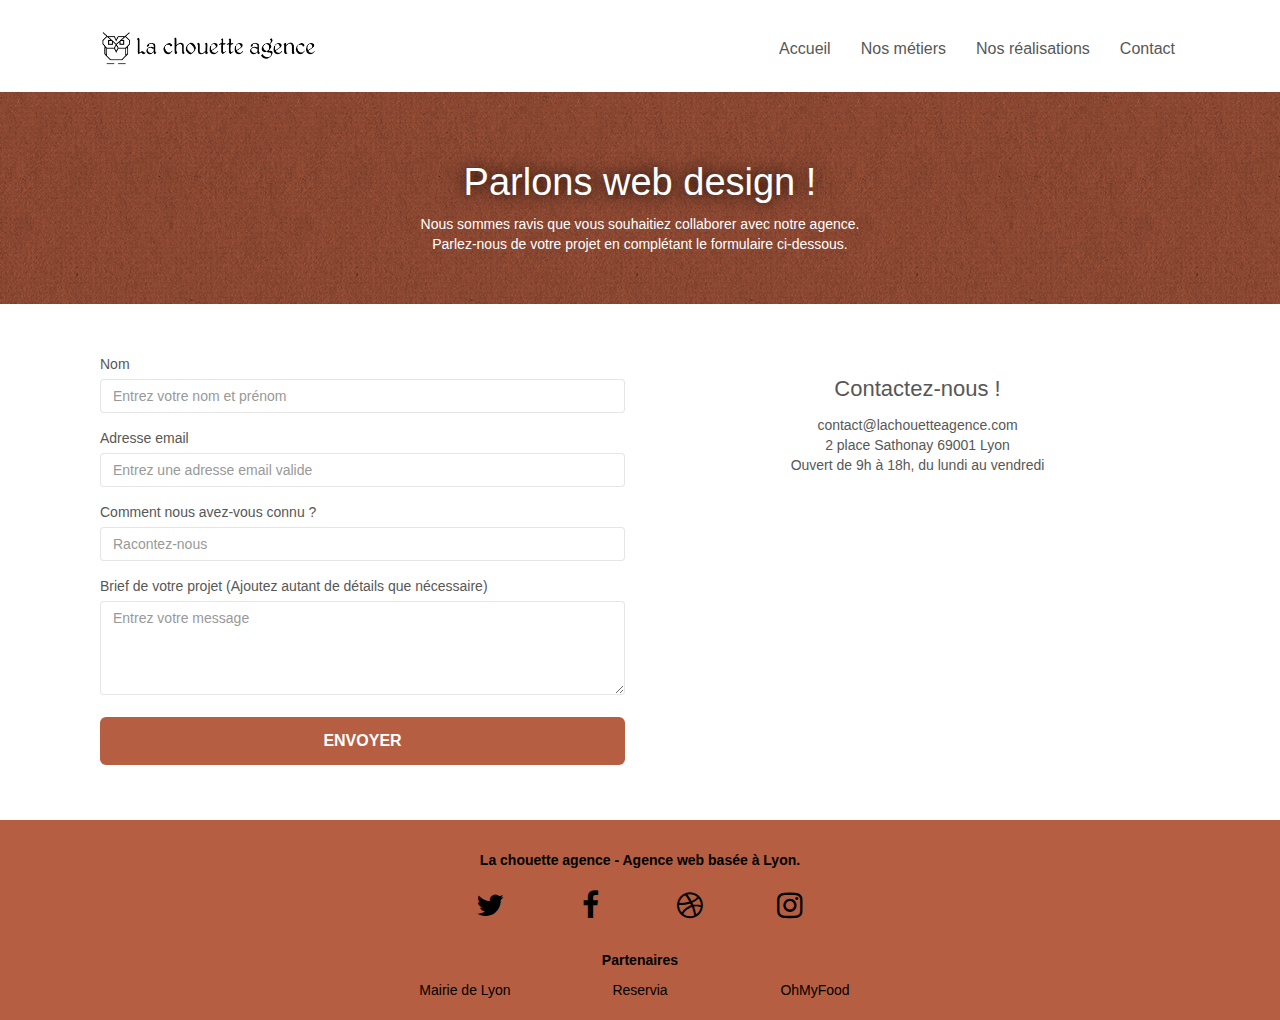
==== commit 6aa0043a: "validation W3C" ====
--- a/contact.html
+++ b/contact.html
@@ -4,7 +4,11 @@
 	<title>La Chouette Agence - Contact</title>
 
     <meta charset="utf-8">
-    <meta name="description" content="Prêt pour redonner vie à votre projet ? Contactez La Chouette agence et parlez-nous de ce projet. Notre équipe aura le plaisir de vous contacter au plus vite et de commencer à le modeler selon vos besoins">
+    <meta name="description" content="Prêt pour redonner vie 
+		à votre projet ? Contactez La Chouette agence et 
+		parlez-nous de ce projet. Notre équipe aura le plaisir 
+		de vous contacter au plus vite et de commencer à le 
+		modeler selon vos besoins">
     <meta name="viewport" content="width=device-width, initial-scale=1.0, viewport-fit=cover">
 	<meta name="robots" content="index, follow">
 
@@ -14,12 +18,7 @@
 	<link rel="stylesheet" type="text/css" href="./css/bootstrap.css">
 	<link rel="stylesheet" type="text/css" href="style.css">
 	<link rel="stylesheet" type="text/css" href="./css/font-awesome.css">
-	<link rel="stylesheet" type="text/css" href="./css/et-line.css">
-   
-    
-<!-- Analytics -->
- 
-<!-- Analytics END -->    
+	<link rel="stylesheet" type="text/css" href="./css/et-line.css">  
 </head>
 
 <body>
@@ -28,11 +27,9 @@
 	
 <!-- bloc-0 -->
 <header class="bloc bloc-sm bgc-white l-bloc" id="bloc-0">
-	<!--<div class="container bloc-sm">-->
 		<nav class="navbar row">
 			<div class="navbar-header">
-				<a class="navbar-brand" href="index.html"><img src="img/la-chouette-agence.jpg" alt="Logo de La chouette agence"
-					/></a>
+				<a class="navbar-brand" href="index.html"><img src="img/la-chouette-agence.jpg" alt="Logo de La chouette agence" height="40" width="215"/></a>
 				<button id="nav-toggle" type="button" class="ui-navbar-toggle navbar-toggle" data-toggle="collapse" data-target=".navbar-1">
 					<span class="sr-only">Toggle navigation</span>
 					<span class="icon-bar"></span>
@@ -49,13 +46,11 @@
 				</ul>
 			</div>
 		</nav>
-	<!--</div>-->
 </header>
 <!-- bloc-0 END -->
 
 <!-- bloc-6 -->
 <section class="bloc bloc-lg bg-dots-bg bg-repeat bgc-atomic-tangerine d-bloc bloc-bg-texture texture-paper" id="bloc-6">
-	<!--<div class="container bloc-lg">-->
 		<div class="row">
 			<div class="col-sm-12">
 				<h1 class="white text-center hero-bloc-text">
@@ -67,16 +62,14 @@
 				</p>
 			</div>
 		</div>
-	<!--</div>-->
 </section>
 <!-- bloc-6 END -->
 
 <!-- bloc-7 -->
 <section class="bloc bloc-lg bgc-white l-bloc" id="bloc-7">
-	<!--<div class="container bloc-lg">-->
 		<div class="row">
 			<div class="col-sm-6">
-				<form id="form_1" novalidate success-msg="Your message has been sent." fail-msg="Sorry it seems that our mail server is not responding, Sorry for the inconvenience!">
+				<form id="form_1" novalidate="">
 					<div class="form-group">
 						<label>
 							Nom
@@ -106,13 +99,11 @@
 					</button>
 				</form>
 			</div>
-			<div class="col-sm-6 nav-center">
-				<p>
-					contact@lachouetteagence.com<br>2 place Sathonay 69001 Lyon<br>Ouvert de 9h à 18h, du lundi au vendredi<br>
-				</p>
+			<div class="col-sm-6 text-center">
+				<h2>Contactez-nous !</h2>
+				<p>contact@lachouetteagence.com<br>2 place Sathonay 69001 Lyon<br>Ouvert de 9h à 18h, du lundi au vendredi<br></p>
 			</div>
 		</div>
-	<!--</div>-->
 </section>
 <!-- bloc-7 END -->
 
@@ -123,7 +114,6 @@
 
 <!-- Footer - bloc-8 -->
 <footer class="bloc bloc-sm bgc-atomic-tangerine d-bloc" id="bloc-8">
-	<!--<div class="container bloc-sm">-->
 		<div class="col-sm-12">
 			<p class="text-center black bold">
 				La chouette agence - Agence web basée à Lyon.<br>
@@ -159,7 +149,6 @@
 				</div>
 			</div>	
 		</div>
-	<!--</div>-->
 </footer>
 <!-- Footer - bloc-8 END -->
 
--- a/style.css
+++ b/style.css
@@ -3,30 +3,12 @@
     padding: 0;
     background: #FFF;
     max-width: 100%;
-    /*overflow-x: hidden;
-    -webkit-font-smoothing: antialiased;
-    -moz-osx-font-smoothing: grayscale;*/
-}
-
-/*a,
-button {
-    transition: all .3s ease-in-out;
-    outline: none!important;
-}*/
+}
 
 a:hover {
     text-decoration: none;
     cursor: pointer;
 }
-
-/*#page-loading-blocs-notifaction {
-    position: fixed;
-    top: 0;
-    bottom: 0;
-    width: 100%;
-    z-index: 100000;
-    background: #FFFFFF url("img/pageload-spinner.gif") no-repeat center center;
-}*/
 
 .bloc {
     max-width: 100%;
@@ -40,11 +22,6 @@
     position: relative;
 }
 
-/*.bloc .container {
-    padding-left: 0;
-    padding-right: 0;
-}*/
-
 .bloc-lg {
     padding: 50px 100px;
 }
@@ -56,22 +33,6 @@
 .bloc-sm {
     padding: 20px 100px;
 }
-
-/*.bg-center,
-.bg-l-edge,
-.bg-r-edge,
-.bg-t-edge,
-.bg-b-edge,
-.bg-tl-edge,
-.bg-bl-edge,
-.bg-tr-edge,
-.bg-br-edge,
-.bg-repeat {
-    -webkit-background-size: auto!important;
-    -moz-background-size: auto!important;
-    -o-background-size: auto!important;
-    background-size: auto!important;
-}*/
 
 .bg-repeat {
     background: repeat;
@@ -728,11 +689,6 @@
     color: #000000!important;
 }
 
-/*.icon-md {
-    width: 48px;
-    height: 48px;
-}*/
-
 .partenaire-a:hover, .icon-md:hover {
     color: white!important;
 }
@@ -741,6 +697,13 @@
     font-size: 22px;
     line-height: 1.4em;
 }
+
+.blockquote h3 {
+        font-size: 20px;
+        text-transform: none;
+        line-height: 1.4em;
+        color: #575757!important;
+    }
 
 h3 {
     font-size: 15px;
@@ -908,6 +871,10 @@
     .b-parallax {
         background-attachment: scroll;
     }
+    body ,header {
+        max-width: 1024px;
+        margin: auto;
+    }
 }
 
 @media (max-width: 991px) {
@@ -922,11 +889,7 @@
         overflow-x: hidden;
         position: relative;
     }
-    /*.bloc {
-        padding-left: constant(safe-area-inset-left);
-        padding-right: constant(safe-area-inset-right);
-    }*/
-    .bloc-group,
+        .bloc-group,
     .bloc-group .bloc {
         display: block;
         width: 100%;
@@ -934,8 +897,6 @@
     .bloc-fill-screen .fill-bloc-top-edge,
     .bloc-fill-screen .fill-bloc-bottom-edge {
         padding: 0 20px;
-        /*padding-left: constant(safe-area-inset-left);
-        padding-right: constant(safe-area-inset-right);*/
     }
 }
 
@@ -1076,17 +1037,31 @@
         width: 180px;
         height: 320px;
     }
-}
-
-/*@media (max-width: 400px) {
-    .bloc {
-        padding-left: 0;
-        padding-right: 0;
-    }
-}*/
-
-/*@media (max-width: 767px) {
-    .bloc-mob-center-text {
-        text-align: center;
-    }
-}*/+    .col-sm-12 {
+        padding-right: 20px !important;
+        padding-left: 20px !important;
+    }
+    #bloc-4-portfolio h2 {
+        font-size: 18px;
+        margin-bottom: 30px;
+    }
+    #bloc-4-portfolio p {
+        margin-bottom: 20px;
+    }
+    .img-responsive {
+        display: block;
+        width: 345px;
+        height: 345px;
+    }
+    .portfolio-row {
+        margin-bottom: 0px;
+        margin-top: 0px;
+    }
+    .hero-bloc-text {
+        font-size: 36px;
+    }
+    #form_1 {
+        padding-left: 15px;
+        padding-right: 15px;
+    }
+}